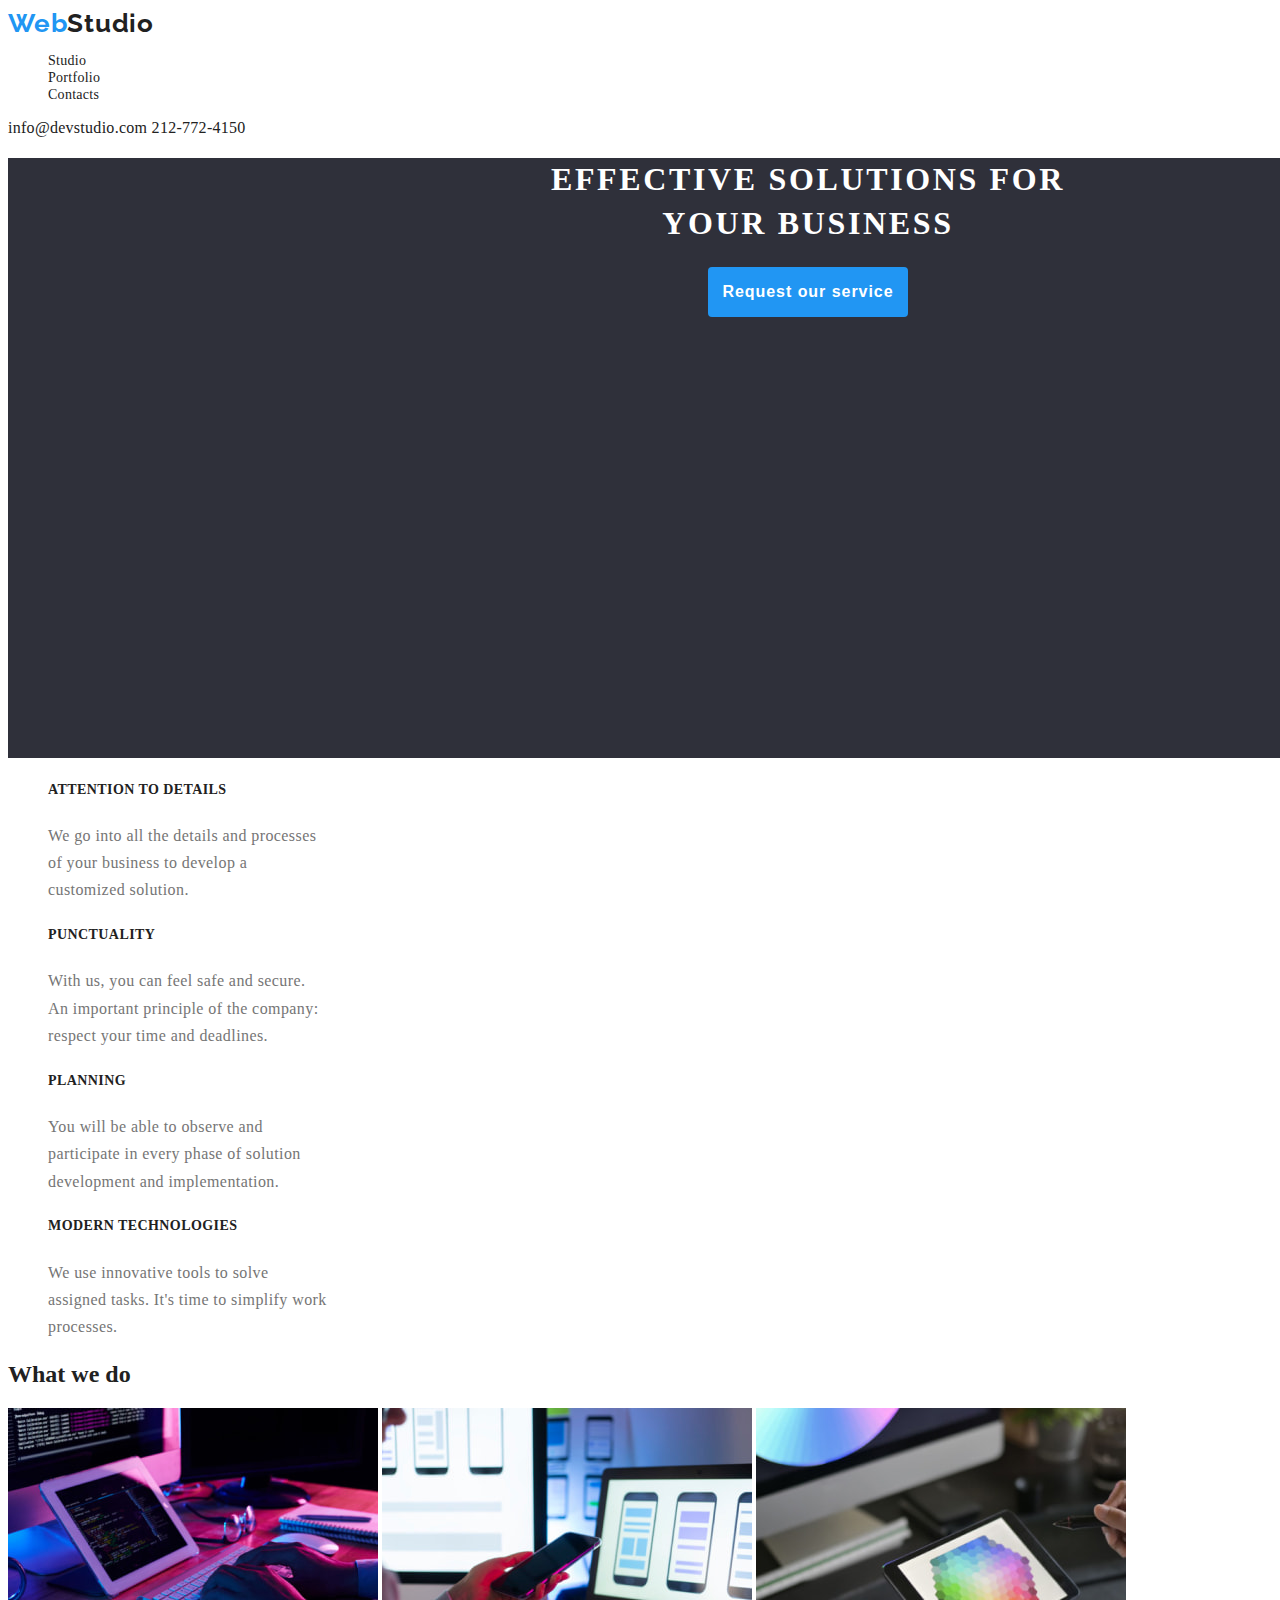
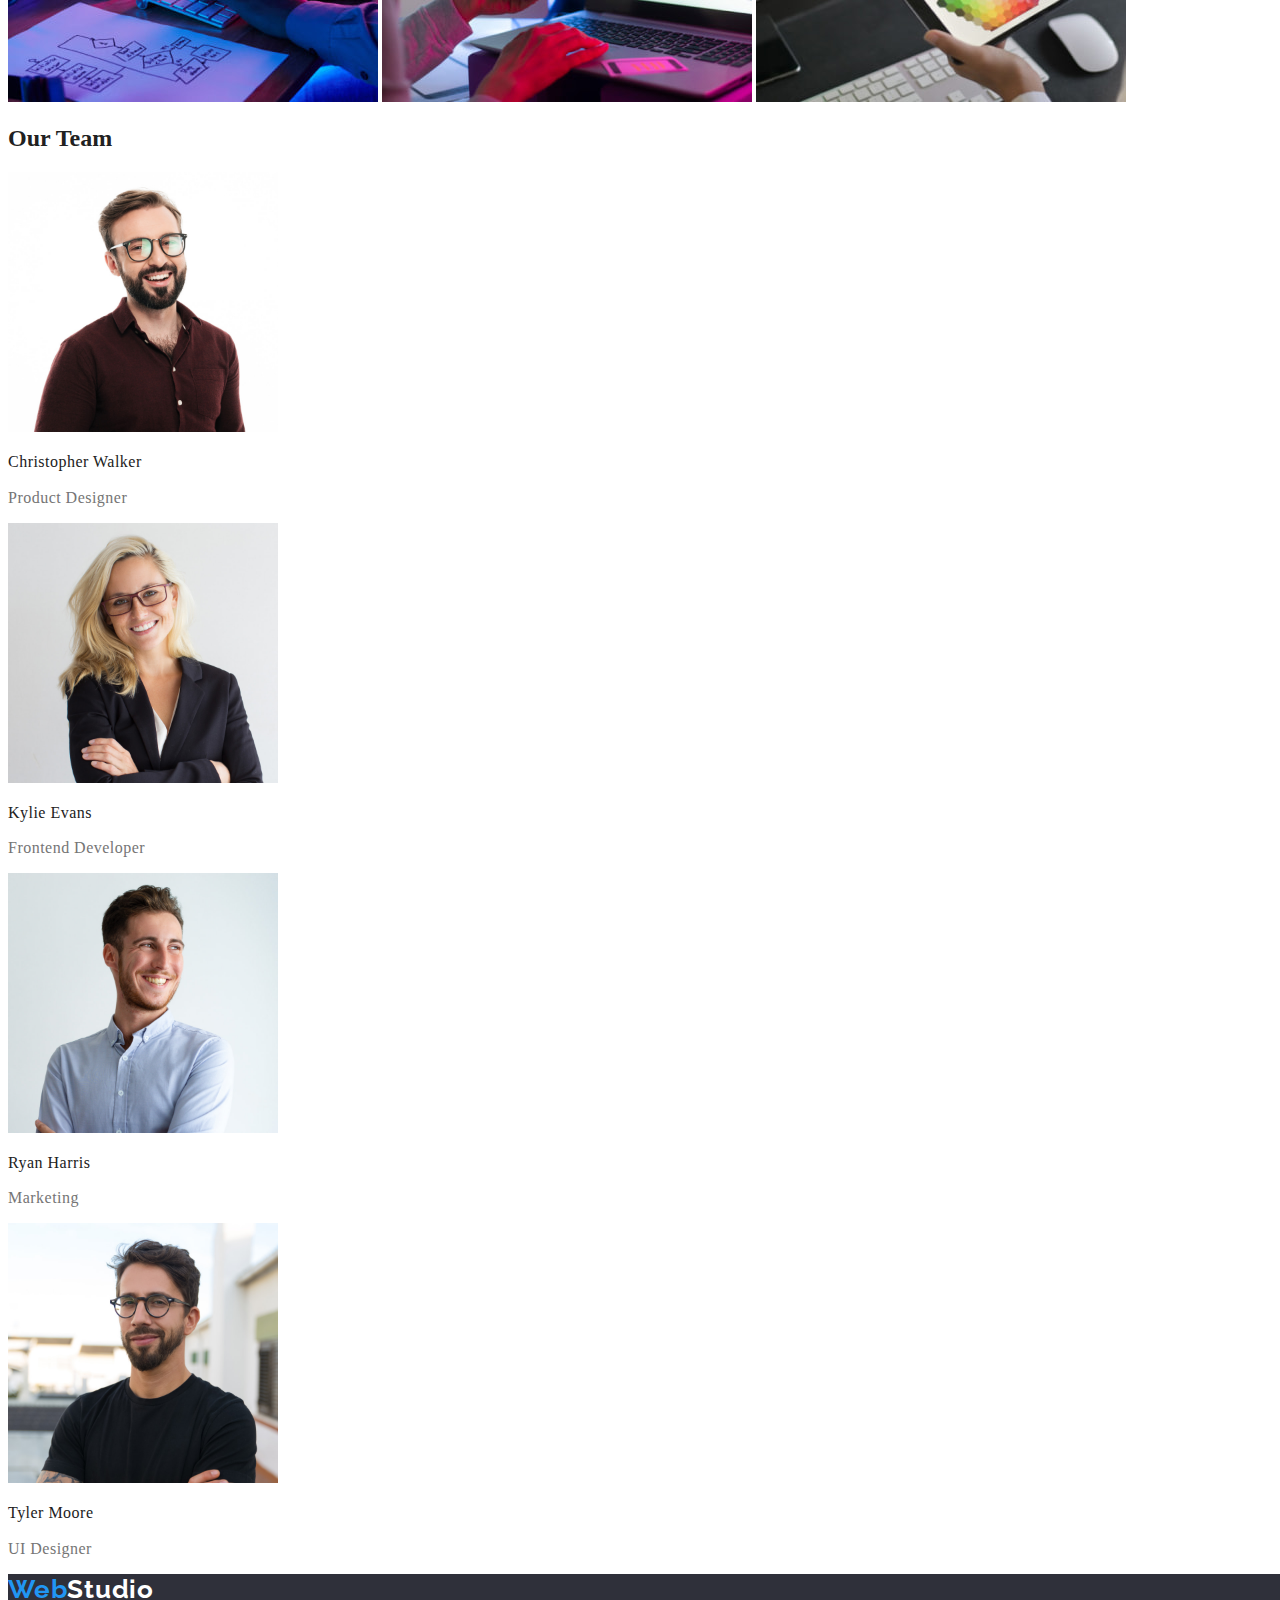
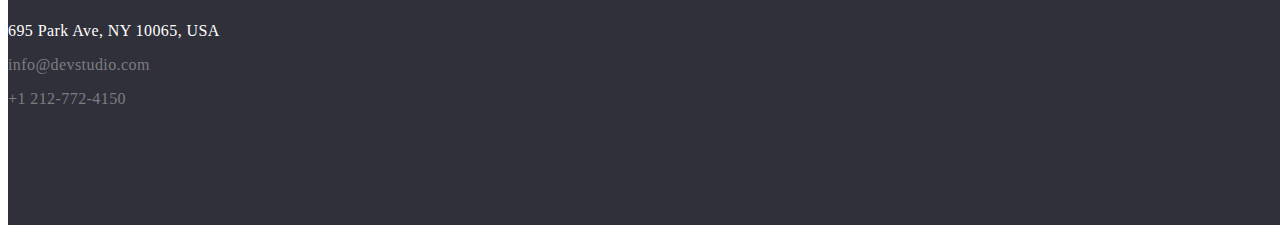
==== index.html @ 18568f63 "Initial commit" ====
<!DOCTYPE html>
<html lang="en">
<head>
    <meta charset="UTF-8">
    <meta name="viewport" content="width=device-width, initial-scale=1.0">
    <title>Studio</title>
    <link rel="preconnect" href="https://fonts.googleapis.com">
    <link rel="preconnect" href="https://fonts.gstatic.com" crossorigin>
    <link
        href="https://fonts.googleapis.com/css2?family=Roboto:ital,wght@0,100;0,300;0,400;0,500;0,700;0,900;1,100;1,300;1,400;1,500;1,700;1,900&display=swap"
        rel="stylesheet">
    <link rel="preconnect" href="https://fonts.googleapis.com">
    <link rel="preconnect" href="https://fonts.gstatic.com" crossorigin>
    <link href="https://fonts.googleapis.com/css2?family=Raleway:ital,wght@0,100..900;1,100..900&display=swap"
        rel="stylesheet">
        <link rel="stylesheet" href="./css/styles.css" />
</head>
<body class="entire-content">
    <!--Header-->
    <header class="first-section">
<a class="web-studio" href="./index.html" > <span class="web-logo">Web</span>Studio</a>
<nav class="navigation-list">
    <ul class="list">
        <li class="list-element"><a class="link" href="./index.html">Studio</a></li>
        <li class="list-element"><a class="link" href="./portfolio.html">Portfolio</a></li>
        <li class="list-element"><a class="link" href="#">Contacts</a></li>
    </ul>
</nav>
<div class="header-links">
    <a class="link" href="mailto:info@devstudio.com">info@devstudio.com</a>
    <a class= "link" href="tel:212-772-4150">212-772-4150</a>
</div>
    </header>
    <main>
        <!--Title section-->
        <section class="title-section">
             <h1 class="main-title">EFFECTIVE SOLUTIONS FOR <br/> YOUR BUSINESS</h1>
             <button class="blue-button" type="button">Request our service</button>
        </section>
       
        <!--Advantages & what we do section-->
            <section class="what-we-do">
            <ul class="benefits">
                <li class="benefits-list"><h5 class="advantage">ATTENTION TO DETAILS</h5>
                    <p class="advantage-description">We go into all 
                    the details and processes <br/> of your business to 
                    develop a <br/>customized solution.</p></li>
                <li class="benefits-list"><h5 class="advantage">PUNCTUALITY</h5>
                    <p class="advantage-description">With us, you can feel safe and secure.<br/>
                     An important principle of the company:<br/> 
                     respect your time and deadlines.</p>
                </li>
                <li class="benefits-list"><h5 class="advantage">PLANNING</h5>
                    <p class="advantage-description">You will be able to observe and <br/>
                     participate in every phase of solution <br/>
                     development and implementation.</p>
                </li>
                <li class="benefits-list"><h5 class="advantage">MODERN TECHNOLOGIES</h5>
                    <p class="advantage-description">We use innovative tools to solve <br/>
                     assigned tasks. It's time to simplify work<br/> 
                     processes.</p>
            </li>
            </ul>
            <h2 class="do-title">What we do</h2>
            <div class="do-fields">
                <img src="./images/box1squoosh.jpg" alt="Web sites" width="370" height="294">
                <img src="./images/box2squoosh.jpg" alt="Phone apps" width="370" height="294">
                <img src="./images/box3squoosh.jpg" alt="Graphic design" width="370" height="294">
            </div>
 
        </section>
        <!--Our team section-->
        <section class="our-team">
            <h2 class="our-team-title">Our Team</h2>
                   <!--Card 1-->
                    <div class="employes">
                    <img src="./images/christopherwalker-squoosh.jpg" alt="Christopher Walker" width="270" height="260" />
                      <p class="name">Christopher Walker</p>
                      <p class="ocupation">Product Designer</p>
                    </div>
                    <!--Card 2-->
                    <div class="employes">
                     <img src="./images/kylieevans-squoosh.jpg" alt="Kylie Evans" width="270" height="260" />
                      <p class="name">Kylie Evans</p>
                      <p class="ocupation" >Frontend Developer</p>
                    </div>
                    <!--Card 3-->
                    <div class="employes">
                     <img src="./images/ryanharris-squoosh.jpg" alt="Ryan Harris" width="270" height="260" />
                        <p class="name">Ryan Harris</p>
                        <p class="ocupation">Marketing</p>
                    </div>
                    <!--Card 4-->
                    <div class="employes">
                     <img src="./images/tylermoore-squoosh.jpg" alt="Tyler Moore" width="270" height="260" />
                       <p class="name">Tyler Moore</p>
                     <p class="ocupation">UI Designer</p>
                    </div>
            
            
        </section>
    </main>
    <footer class="contacts"> 
        <a class="web-studio-light" href="#"><span class="web-logo-light">Web</span>Studio</a>
        <address class="contacts-detailes">
            <p class="park">695 Park Ave, NY 10065, USA</p>
            <p class="info">info@devstudio.com</p>
            <P class="number">+1 212-772-4150</P>
        </address>
  
    </footer>
    
</body>
</html>
---- css/styles.css ----
:root
{
    --blue: #2196F3;
    --black: #212121;
    --grey: #757575;
    --white: #FFFFFF;
    --button-grey: #F5F4FA;
    --normal-font-size: 14px;
    --middle-font-size: 16px;
    --main-font: "Roboto" sans-serif;

    
}
/* Body global*/
.entire-content {
font-family: var(--main-font);
color: var(--black);
width: 1600px;
}

/* Header style*/
.web-studio {
    font-family: "Raleway";
    font-size: 26px;
    font-weight: 700;
    letter-spacing: 0.78px;
    text-align: left;
    line-height: 1.2;
}
.web-logo {
    color: var(--blue);
}
/* Navigation list*/
.navigation-list {
    font-size: var(--normal-font-size);
    font-weight: 500;
    letter-spacing: 0.28px;
    text-align: left;
    line-height: 1.2;
}

.header-links {
    font-weight: 500;
    letter-spacing: 0.28px;
    line-height: 1.2;
}

/* Link style */
a {
    text-decoration: none;
    color: var(--black);
}
.link:hover {
    color: var(--blue);
}
.link:focus {
    color: var(--blue)
}

/*Title section*/
.title-section { 
    height: 600px;
    width: 1600px;
    background-color: #2F303A;
    text-align: center;
    
}
 
.main-title {
    color: var(--white);
    font-weight: 900;
    line-height: 1.36;
    letter-spacing: 2.64px;
}

.blue-button {
    background-color: var(--blue);
    color: var(--white);
    font-size: 16px;
    font-weight: 700;
    cursor: pointer;
    border: none;
    border-radius: 4px;
    width: 200px;
    height: 50px;
    line-height: 1.88;
    letter-spacing: 0.96px;
}

/*Advantages & what we do section*/

.advantage {
    font-size: var(--normal-font-size);
    font-weight: 700;
    line-height: 1.2;
    letter-spacing: 0.42px;
}
.advantage-description {
color: var(--grey);
text-align: left;
line-height: 1.71;
letter-spacing: 0.42px;
}

.list, .benefits {
    list-style-type: none;
}

/* What we do*/
.do-title .our-team-title {
    font-size: 36px;
    font-weight: 700;
    line-height: 1.2;
    letter-spacing: 1.08px;
}
 /*Our team section*/

.name {
    font-size: var(--middle-font-size);
    font-weight: 500;
    line-height: 1.2;
    letter-spacing: 0.48px;
}
.ocupation {
    font-size: var(--middle-font-size);
    color: var(--grey);
    line-height: 1.2;
    letter-spacing: 0.48px;
}

/*Footer*/
.contacts {
    background-color: #2F303A;
    width: 1600px;
    height: 251px;
    color: var(--white);
}

.web-studio-light {
    font-family: "Raleway";
    font-size: 26px;
    font-weight: 700;
    letter-spacing: 0.78px;
    text-align: left;
    line-height: 1.2;
    color: var(--white);
}

.web-logo-light {
    color: var(--blue);
}
.contacts-detailes {
font-style: normal;
}
.park {
    line-height: 1.2;
    letter-spacing: 0.42px;
}
.info, .number {
    color: #FFFFFF60;
    line-height: 1.14;
    letter-spacing: 0.42px;
}
.info:hover, .number:hover {
    color: var(--blue);
}
.info:focus, .number:focus {
color: var(--blue);
}
 
/* Portofolio page*/

.buttons-element {
    font-size: var(--middle-font-size);
    font-weight: 500;
    background-color: var(--button-grey);
    height: 38px;
    border: none;
    border-radius: 4px;
    cursor: pointer;
    line-height: 1.63;
    letter-spacing: 0.48px;
    text-align: center;
}

.buttons-element:hover {
    background-color: var(--blue);
    color: var(--white);
}
.buttons-element:focus {
    background-color: var(--blue);
    color: var(--white);
}
.buttons-list {
    list-style-type: none;
}

.projects {
    font-weight: 700;
    font-size: 18px;
    line-height: 2;
    letter-spacing: 1.08px;
    text-align: left;
}
.projects-type {
    color: var(--grey);
    font-size: var(--middle-font-size);
    line-height: 1.88;
    letter-spacing: 0.48px;
    text-align: left;
}
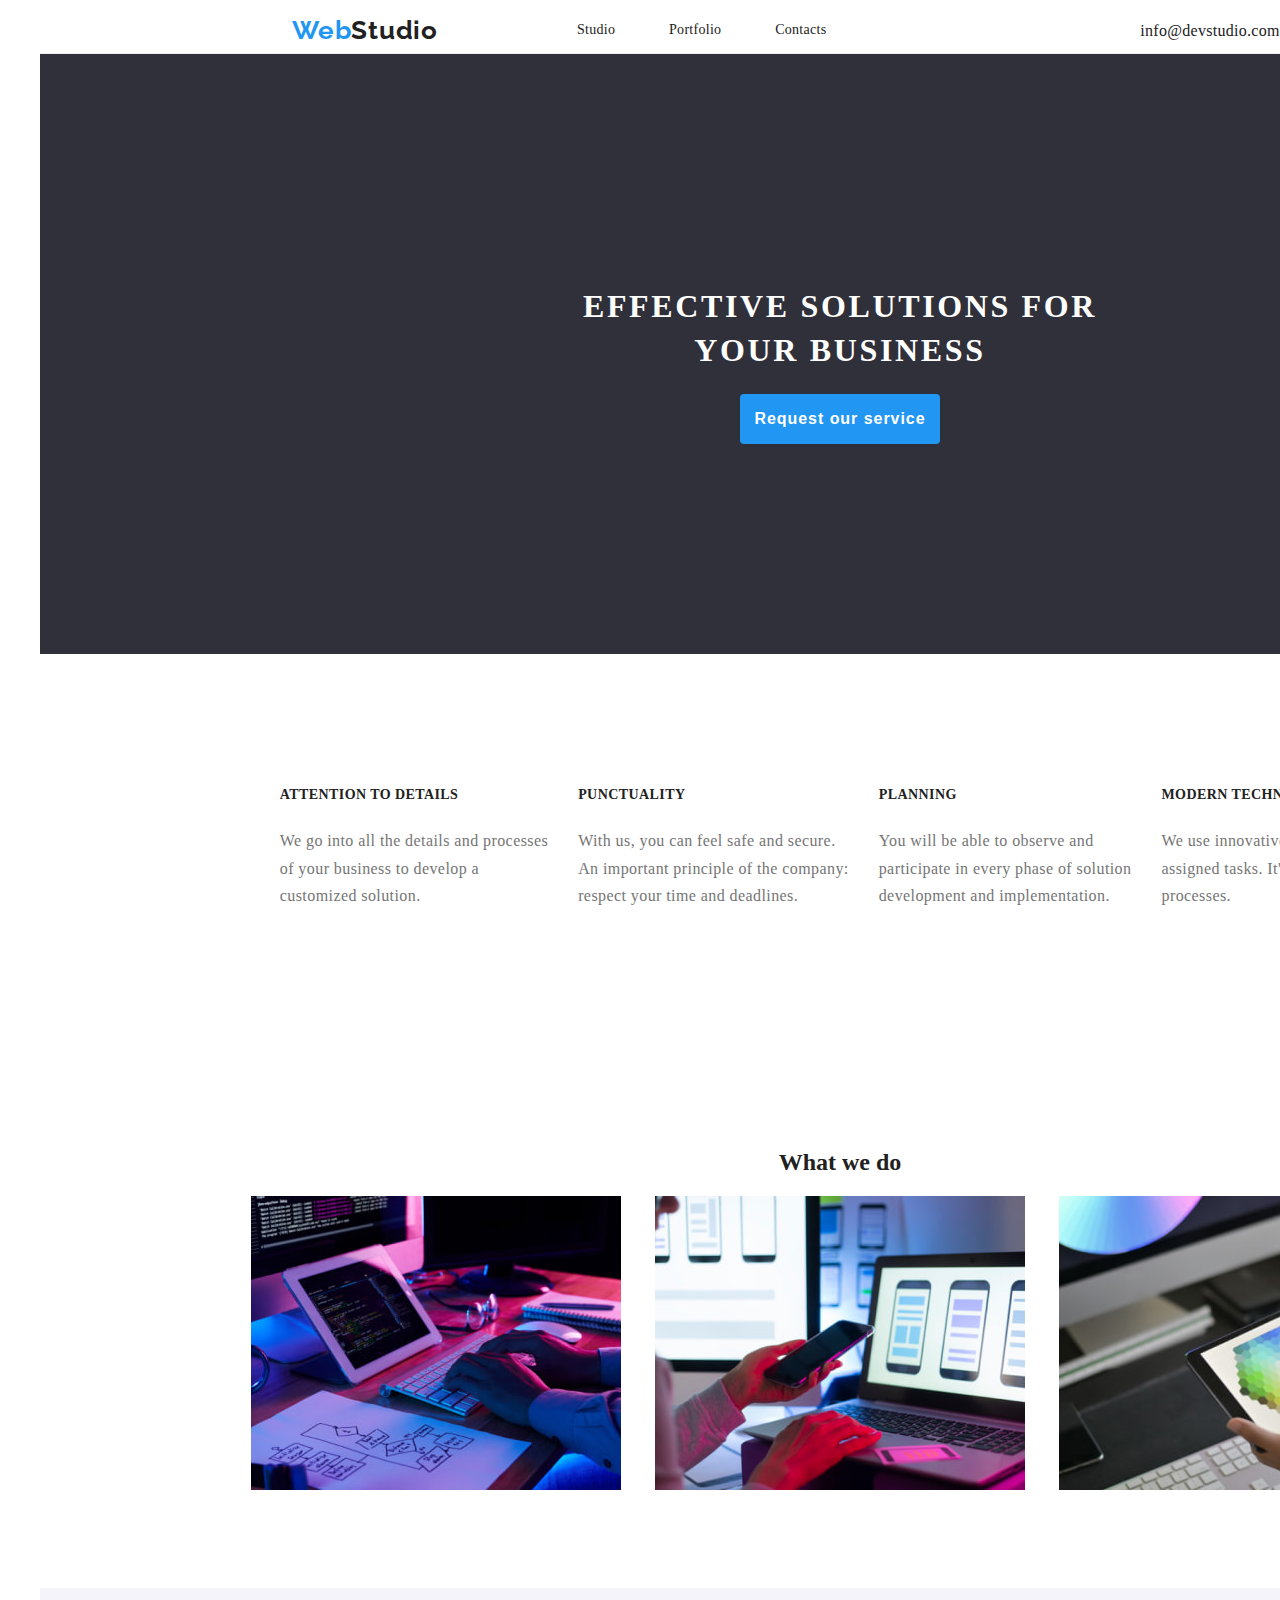
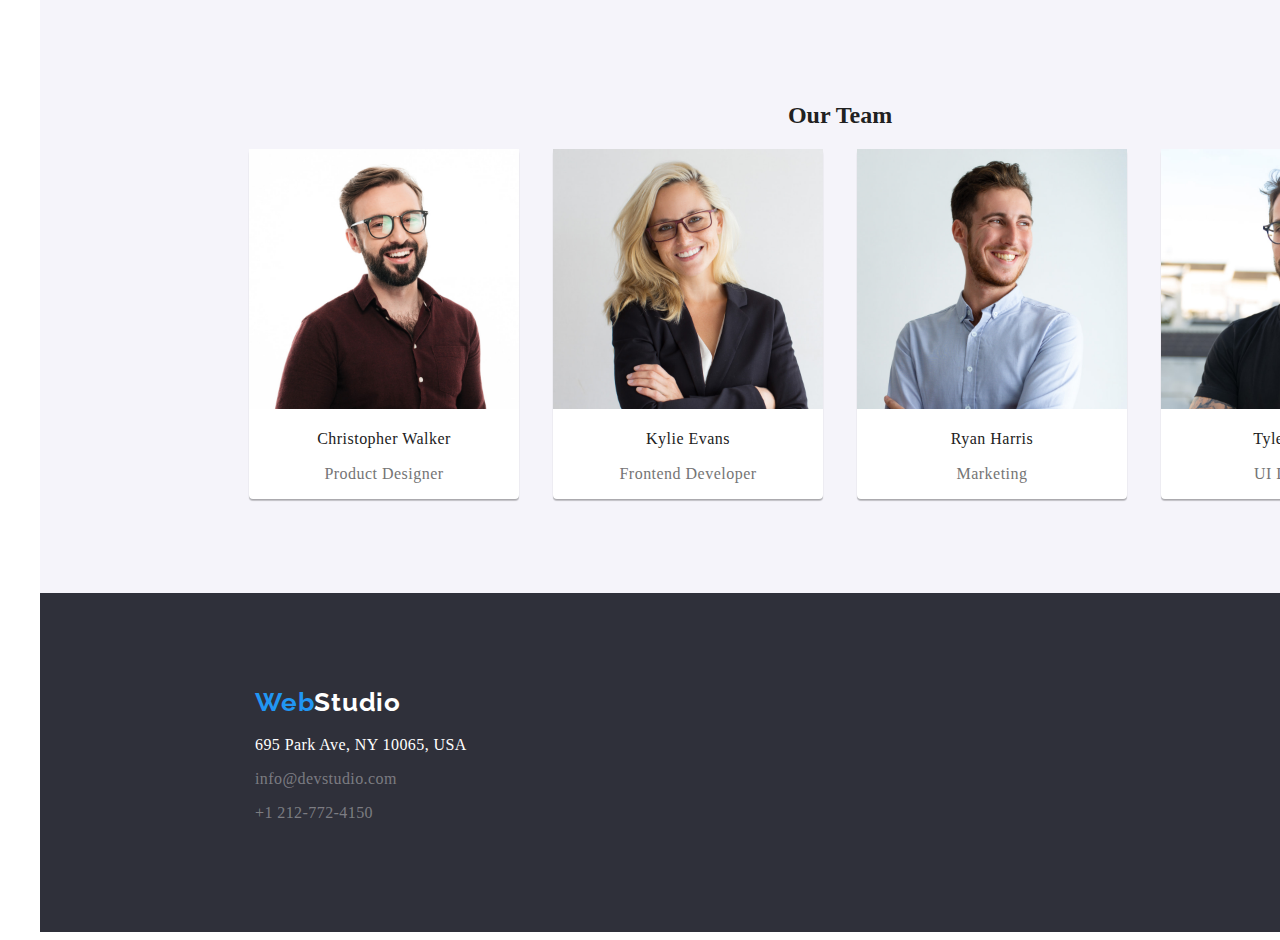
==== commit 4520e6da: "Tema 3" ====
--- a/index.html
+++ b/index.html
@@ -4,6 +4,7 @@
     <meta charset="UTF-8">
     <meta name="viewport" content="width=device-width, initial-scale=1.0">
     <title>Studio</title>
+    <link rel="stylesheet" href="node_modules/modern-normalize/modern-normalize.css">
     <link rel="preconnect" href="https://fonts.googleapis.com">
     <link rel="preconnect" href="https://fonts.gstatic.com" crossorigin>
     <link
@@ -16,8 +17,9 @@
         <link rel="stylesheet" href="./css/styles.css" />
 </head>
 <body class="entire-content">
+    <div class="container">
     <!--Header-->
-    <header class="first-section">
+    <header class="first-section">      
 <a class="web-studio" href="./index.html" > <span class="web-logo">Web</span>Studio</a>
 <nav class="navigation-list">
     <ul class="list">
@@ -26,20 +28,29 @@
         <li class="list-element"><a class="link" href="#">Contacts</a></li>
     </ul>
 </nav>
+
 <div class="header-links">
     <a class="link" href="mailto:info@devstudio.com">info@devstudio.com</a>
     <a class= "link" href="tel:212-772-4150">212-772-4150</a>
-</div>
+    </div>
     </header>
+    
     <main>
         <!--Title section-->
+        
         <section class="title-section">
+            <div class="section">
              <h1 class="main-title">EFFECTIVE SOLUTIONS FOR <br/> YOUR BUSINESS</h1>
              <button class="blue-button" type="button">Request our service</button>
+            </div>
         </section>
+        
        
-        <!--Advantages & what we do section-->
-            <section class="what-we-do">
+        <!--Advantages & what we do sections-->
+    <div class="section">
+           <section class="what-we-do">
+            
+                
             <ul class="benefits">
                 <li class="benefits-list"><h5 class="advantage">ATTENTION TO DETAILS</h5>
                     <p class="advantage-description">We go into all 
@@ -60,17 +71,26 @@
                      assigned tasks. It's time to simplify work<br/> 
                      processes.</p>
             </li>
-            </ul>
+        </ul>
+        
+        </section>
+        </div>
+        <section class="do-section">
+        <div class="section">
             <h2 class="do-title">What we do</h2>
             <div class="do-fields">
                 <img src="./images/box1squoosh.jpg" alt="Web sites" width="370" height="294">
                 <img src="./images/box2squoosh.jpg" alt="Phone apps" width="370" height="294">
                 <img src="./images/box3squoosh.jpg" alt="Graphic design" width="370" height="294">
             </div>
- 
+        </div>
         </section>
+        
+        
         <!--Our team section-->
+        
         <section class="our-team">
+            <div class="section">
             <h2 class="our-team-title">Our Team</h2>
                    <!--Card 1-->
                     <div class="employes">
@@ -97,18 +117,22 @@
                      <p class="ocupation">UI Designer</p>
                     </div>
             
-            
+            </div>
         </section>
+                                 
     </main>
+    
+
     <footer class="contacts"> 
+        <div class="section">
         <a class="web-studio-light" href="#"><span class="web-logo-light">Web</span>Studio</a>
         <address class="contacts-detailes">
             <p class="park">695 Park Ave, NY 10065, USA</p>
             <p class="info">info@devstudio.com</p>
             <P class="number">+1 212-772-4150</P>
         </address>
-  
+     </div>
     </footer>
-    
+</div>
 </body>
 </html>--- a/css/styles.css
+++ b/css/styles.css
@@ -1,3 +1,9 @@
+*,
+*::before,
+*::after {
+    box-sizing: border-box;
+}
+
 :root
 {
     --blue: #2196F3;
@@ -11,21 +17,50 @@
 
     
 }
+
+.container {
+
+    width: 1200px;
+    margin: 0 auto;
+}
+
+.section {
+    padding-top: 94px;
+    padding-bottom: 94px;
+    width:1600px;
+}
 /* Body global*/
 .entire-content {
 font-family: var(--main-font);
 color: var(--black);
+background-color: var(--white);
+
+}
+
+/* Header style*/
+.first-section {
+  display: flex; 
+  flex-direction: row;
+  justify-content:space-around;
+  align-items: center;
+border-top: none;
+    border-left: none;
+    border-right: none;
+    border-bottom: #ECECEC;
+    border-bottom-style: solid;
+    border-width: 1px;
 width: 1600px;
 }
 
-/* Header style*/
 .web-studio {
     font-family: "Raleway";
     font-size: 26px;
     font-weight: 700;
     letter-spacing: 0.78px;
-    text-align: left;
-    line-height: 1.2;
+    line-height: 1.2;
+    margin-left: 215px;
+
+  
 }
 .web-logo {
     color: var(--blue);
@@ -37,12 +72,21 @@
     letter-spacing: 0.28px;
     text-align: left;
     line-height: 1.2;
+    
+}
+.list-element
+{
+    display: inline-block;
+    margin-left: 25px;
+    margin-right: 25px;
 }
 
 .header-links {
     font-weight: 500;
     letter-spacing: 0.28px;
     line-height: 1.2;
+    margin-left: 215px;
+    margin-right: 225px;
 }
 
 /* Link style */
@@ -59,10 +103,14 @@
 
 /*Title section*/
 .title-section { 
-    height: 600px;
+    display: flex;
+   background-color: #2F303A;
+   justify-content: center;
+   align-items: center;
+    text-align: center;
     width: 1600px;
-    background-color: #2F303A;
-    text-align: center;
+   height: 600px;
+
     
 }
  
@@ -85,10 +133,22 @@
     height: 50px;
     line-height: 1.88;
     letter-spacing: 0.96px;
+
 }
 
 /*Advantages & what we do section*/
-
+.benefits {
+    display: flex;
+        flex-direction: row;
+        justify-content:center;
+        align-items: center;
+}
+.benefits-list {
+ margin-right: 30px;   
+}
+.benefits-list:last-child {
+    margin-right: 0;
+}
 .advantage {
     font-size: var(--normal-font-size);
     font-weight: 700;
@@ -107,13 +167,36 @@
 }
 
 /* What we do*/
+.do-section {
+display: inline-block;
+  text-align: center;
+}
 .do-title .our-team-title {
     font-size: 36px;
     font-weight: 700;
     line-height: 1.2;
     letter-spacing: 1.08px;
-}
+    margin-bottom: 50px;
+
+}
+.do-fields > img { margin-right: 30px;
+}
+
+.do-fields > img:last-child {
+    margin-right: 0;
+}
+
  /*Our team section*/
+ .our-team { 
+    display: inline;
+    flex-direction: row;
+    justify-content: center;
+    text-align: center;
+  }
+  .our-team > .section {
+    background-color: var(--button-grey);
+  }
+
 
 .name {
     font-size: var(--middle-font-size);
@@ -128,12 +211,27 @@
     letter-spacing: 0.48px;
 }
 
+.employes {
+    display: inline-block;
+    margin-right: 30px;
+    border-radius: 4px;
+    background-color: var(--white);
+    box-shadow: 0px 2px 1px rgba(0, 0, 0, 0.2),
+            0px 1px 1px rgba(0, 0, 0, 0.14);
+
+}
+.employes:last-child {
+    margin-right: 0px;
+}
+
 /*Footer*/
 .contacts {
     background-color: #2F303A;
-    width: 1600px;
-    height: 251px;
-    color: var(--white);
+    height: auto;
+    color: var(--white);
+    display: inline-block;
+    padding-left: 215px; 
+     width: 1600px; 
 }
 
 .web-studio-light {
@@ -181,19 +279,56 @@
     line-height: 1.63;
     letter-spacing: 0.48px;
     text-align: center;
-}
+    margin-right: 8px;
+}
+
 
 .buttons-element:hover {
     background-color: var(--blue);
     color: var(--white);
 }
+
 .buttons-element:focus {
     background-color: var(--blue);
     color: var(--white);
 }
+
 .buttons-list {
     list-style-type: none;
-}
+    display: flex;
+    justify-content: center;
+    margin-bottom: 50px;
+}
+
+.portofolio {
+    display: flex;
+    flex-wrap: wrap;
+    max-width: 1200px;
+    justify-content: center;
+    align-items: center;
+    gap: 30px;
+    margin-left: 215px;}
+
+.portofolio-content {
+align-content: center;
+}
+.top-image {
+display: block;
+}
+.bottom-card {
+    margin-top: 0px;
+border-color: #EEEEEE;
+    border-width: 0.5px;
+    border-style: solid;
+    border-top: none;
+    padding-right: 24px;
+    padding-left: 24px;
+    padding-top: 20px;
+    padding-bottom: 20px;
+          
+}
+
+
 
 .projects {
     font-weight: 700;
@@ -208,4 +343,9 @@
     line-height: 1.88;
     letter-spacing: 0.48px;
     text-align: left;
+}
+.projects, .projects-type {
+    text-align: left;
+    margin-bottom: 0px; 
+    margin-top: 0px;   
 }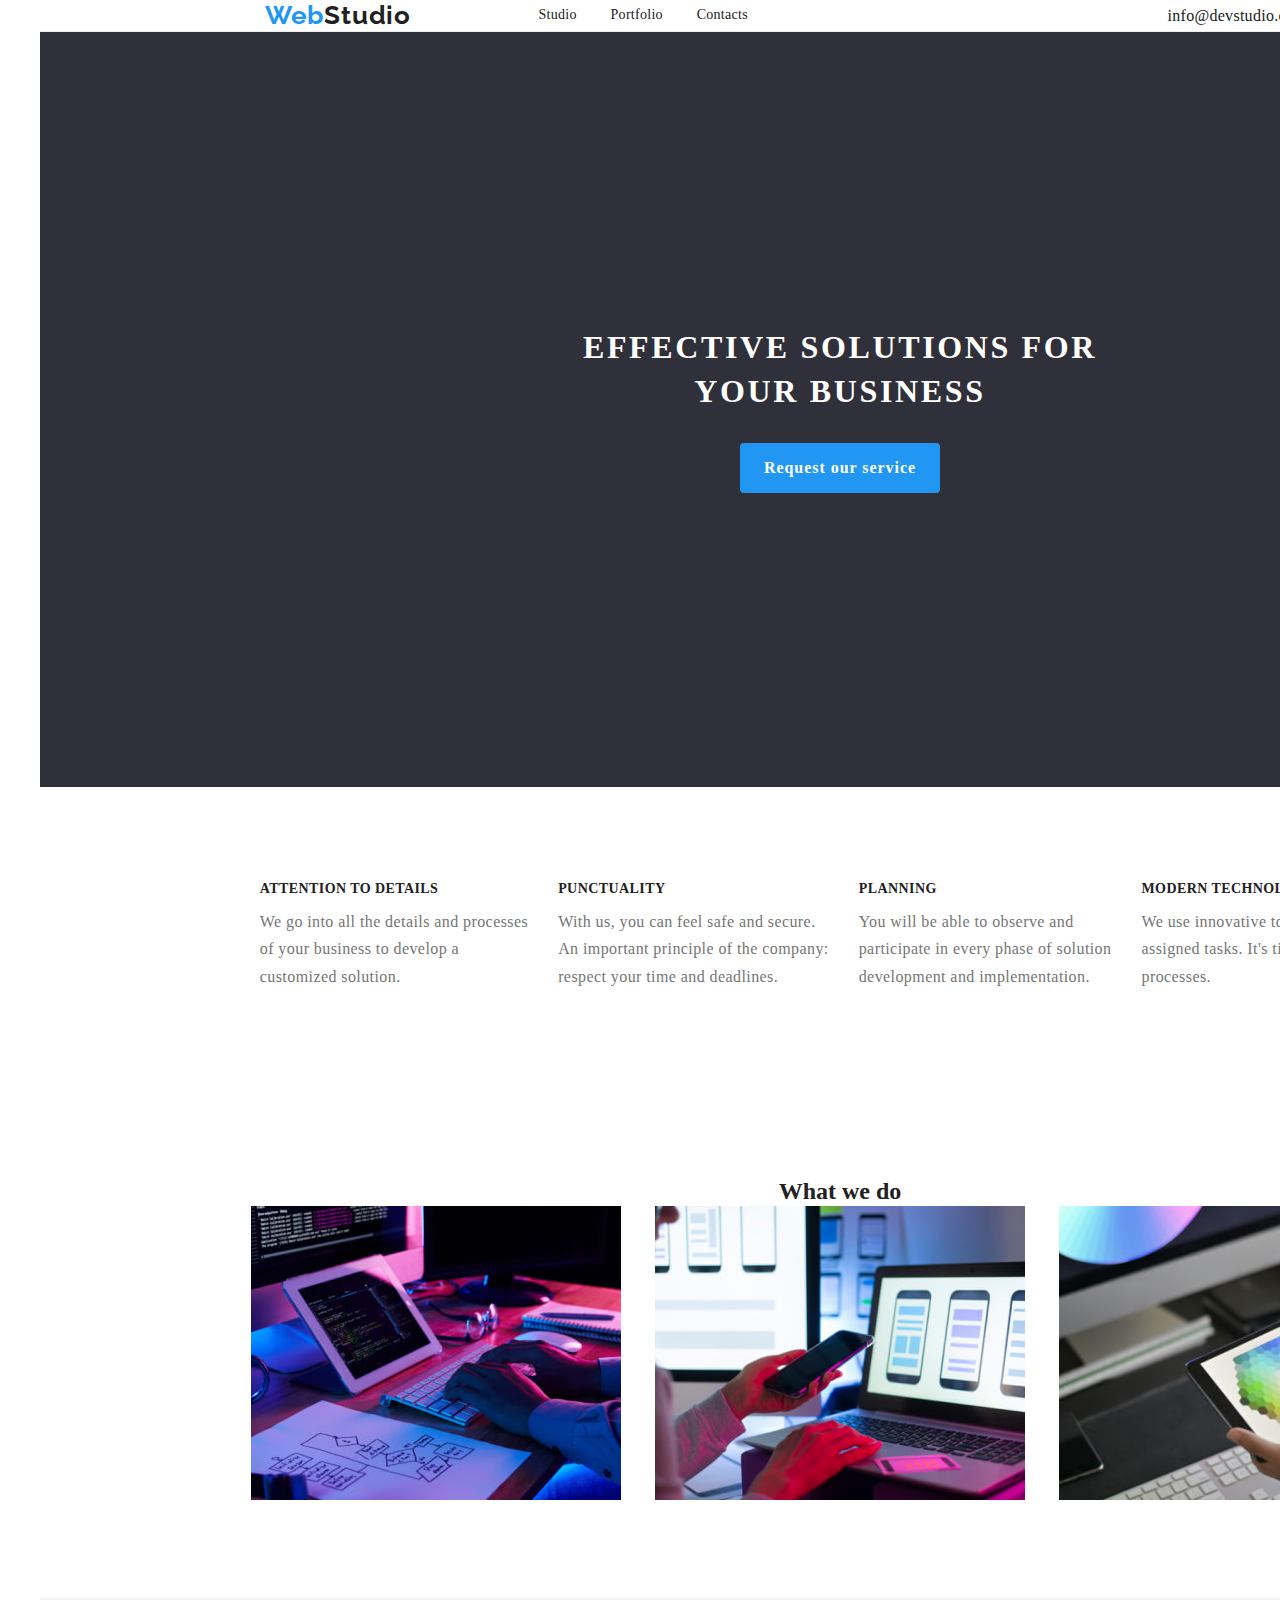
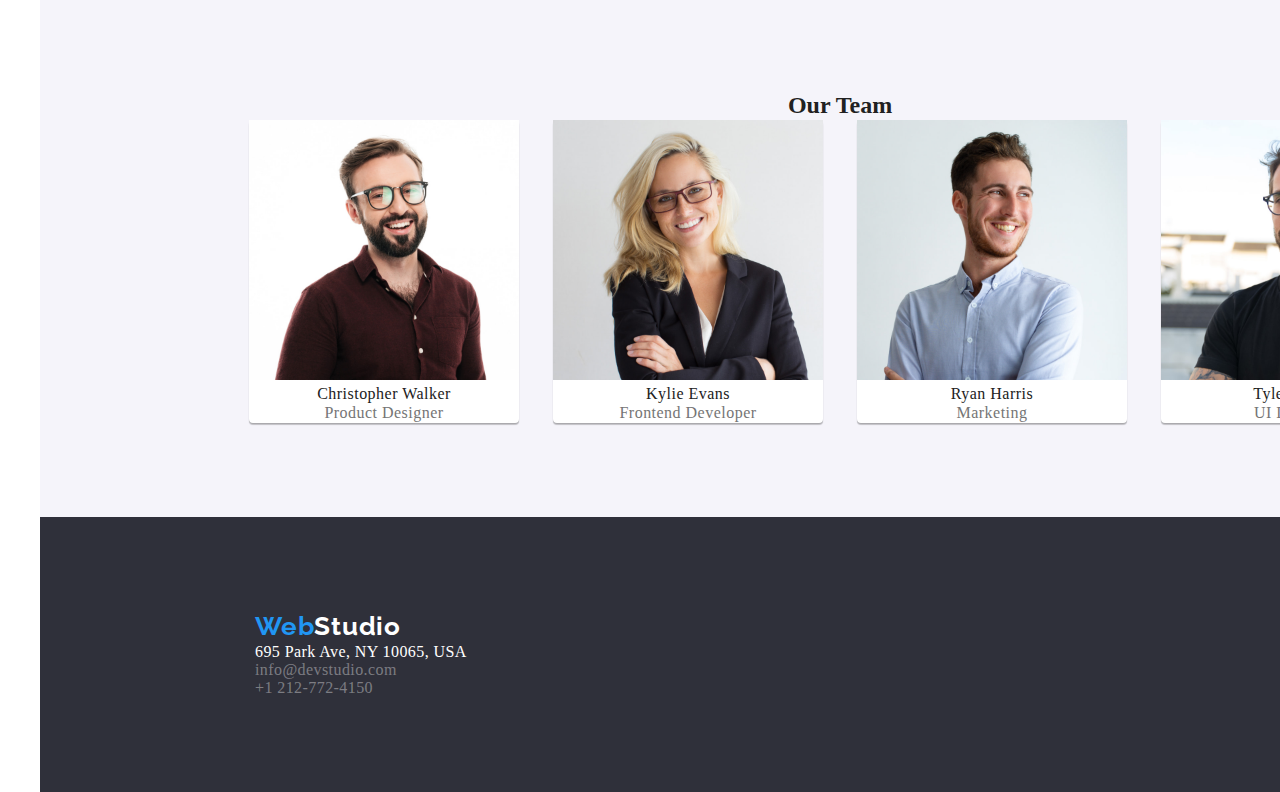
==== commit 7e8059dc: "Update" ====
--- a/index.html
+++ b/index.html
@@ -4,7 +4,7 @@
     <meta charset="UTF-8">
     <meta name="viewport" content="width=device-width, initial-scale=1.0">
     <title>Studio</title>
-    <link rel="stylesheet" href="node_modules/modern-normalize/modern-normalize.css">
+    <link rel="stylesheet" href="https://cdnjs.cloudflare.com/ajax/libs/modern-normalize/1.0.0/modern-normalize.min.css" />
     <link rel="preconnect" href="https://fonts.googleapis.com">
     <link rel="preconnect" href="https://fonts.gstatic.com" crossorigin>
     <link
--- a/css/styles.css
+++ b/css/styles.css
@@ -35,6 +35,17 @@
 color: var(--black);
 background-color: var(--white);
 
+}
+
+h1, h2, h3, h4, h5, h6, p {
+    margin: 0;
+    padding: 0; 
+}
+
+ul {
+    margin: 0;
+    padding: 0;
+    list-style: none; 
 }
 
 /* Header style*/
@@ -72,20 +83,22 @@
     letter-spacing: 0.28px;
     text-align: left;
     line-height: 1.2;
+    margin-left: 93px;
     
 }
 .list-element
 {
     display: inline-block;
-    margin-left: 25px;
-    margin-right: 25px;
-}
+    margin-left: 15px;
+    margin-right: 15px;
+}
+
 
 .header-links {
     font-weight: 500;
     letter-spacing: 0.28px;
     line-height: 1.2;
-    margin-left: 215px;
+    margin-left: 385px;
     margin-right: 225px;
 }
 
@@ -109,7 +122,7 @@
    align-items: center;
     text-align: center;
     width: 1600px;
-   height: 600px;
+   
 
     
 }
@@ -119,6 +132,9 @@
     font-weight: 900;
     line-height: 1.36;
     letter-spacing: 2.64px;
+    padding-top: 200px;
+    padding-bottom: 30px;
+
 }
 
 .blue-button {
@@ -130,10 +146,11 @@
     border: none;
     border-radius: 4px;
     width: 200px;
-    height: 50px;
     line-height: 1.88;
     letter-spacing: 0.96px;
-
+    margin-bottom: 200px;
+    padding-top: 10px;
+    padding-bottom: 10px;
 }
 
 /*Advantages & what we do section*/
@@ -154,6 +171,7 @@
     font-weight: 700;
     line-height: 1.2;
     letter-spacing: 0.42px;
+    margin-bottom: 10px;
 }
 .advantage-description {
 color: var(--grey);
@@ -272,7 +290,6 @@
     font-size: var(--middle-font-size);
     font-weight: 500;
     background-color: var(--button-grey);
-    height: 38px;
     border: none;
     border-radius: 4px;
     cursor: pointer;
@@ -280,6 +297,11 @@
     letter-spacing: 0.48px;
     text-align: center;
     margin-right: 8px;
+    padding-top: 6px;
+    padding-bottom: 6px;
+}
+.buttons-list:last-child {
+    margin-right: 0px;
 }
 
 
